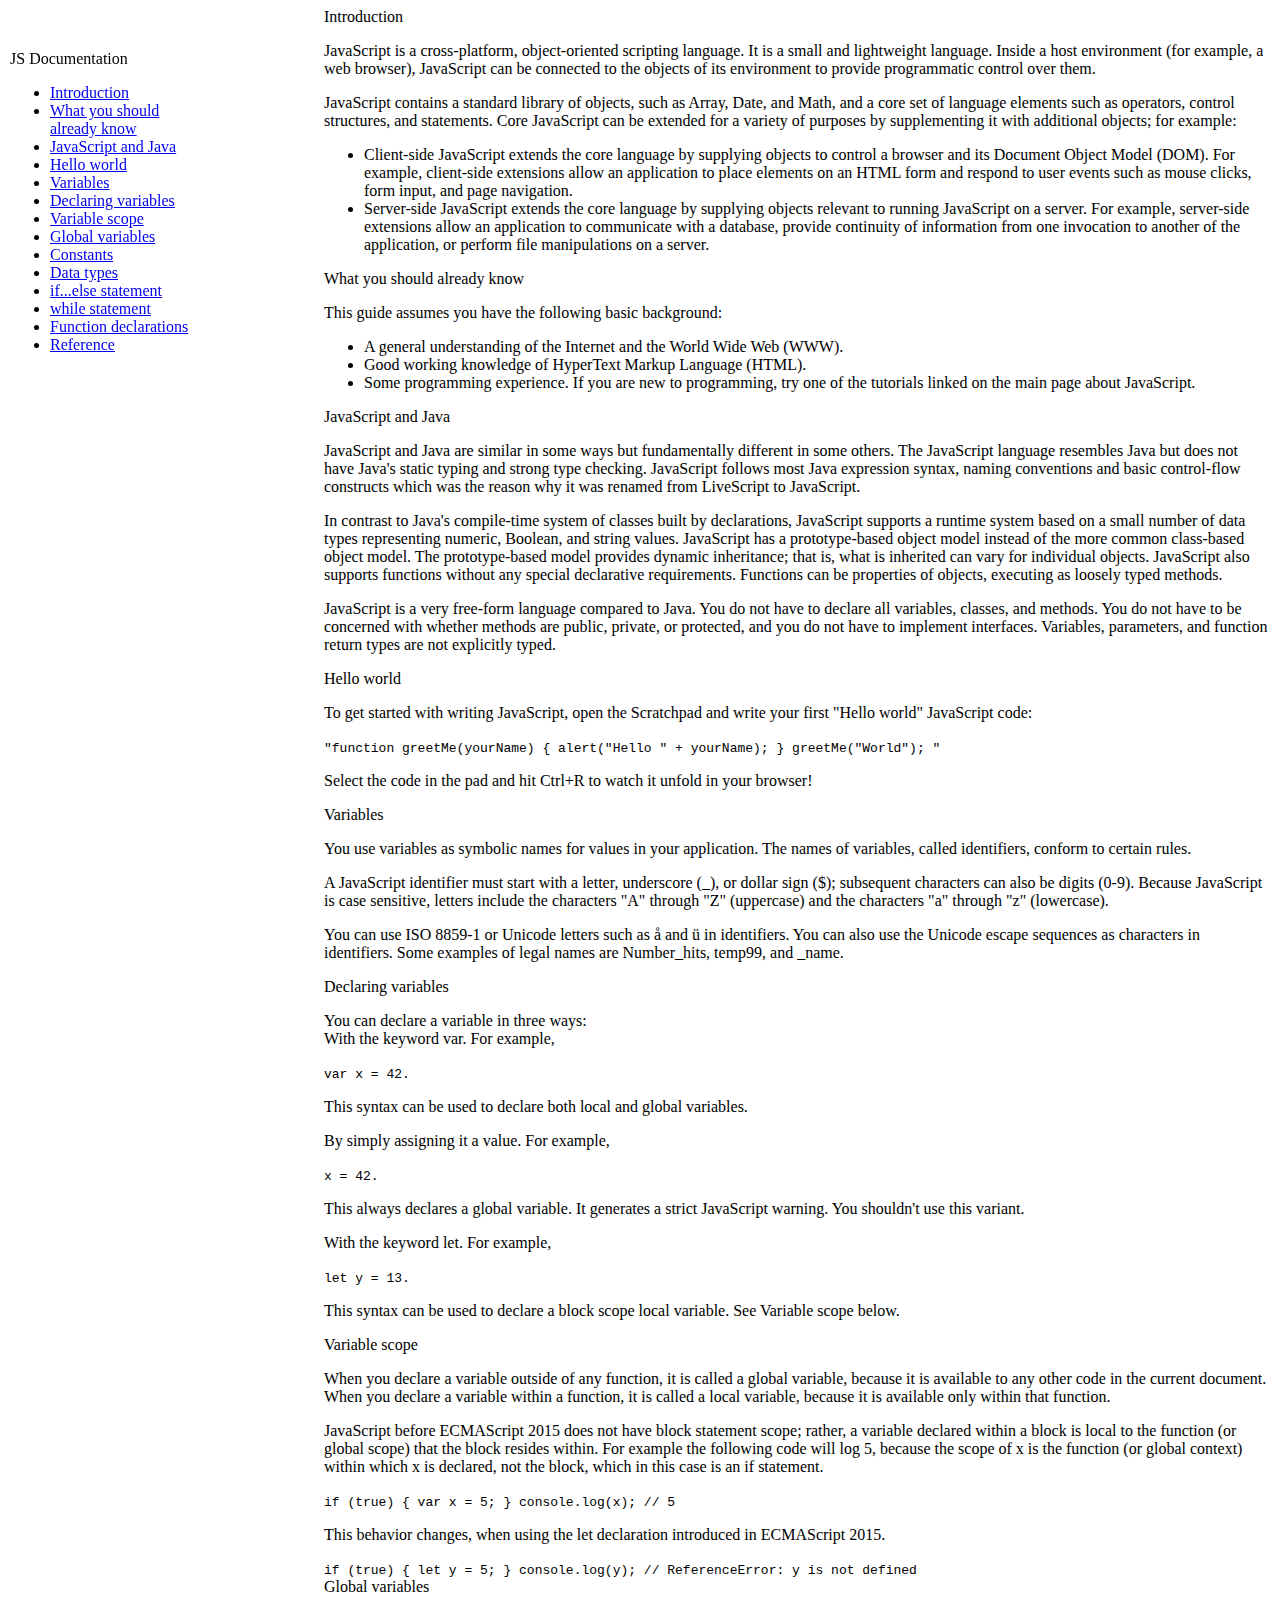
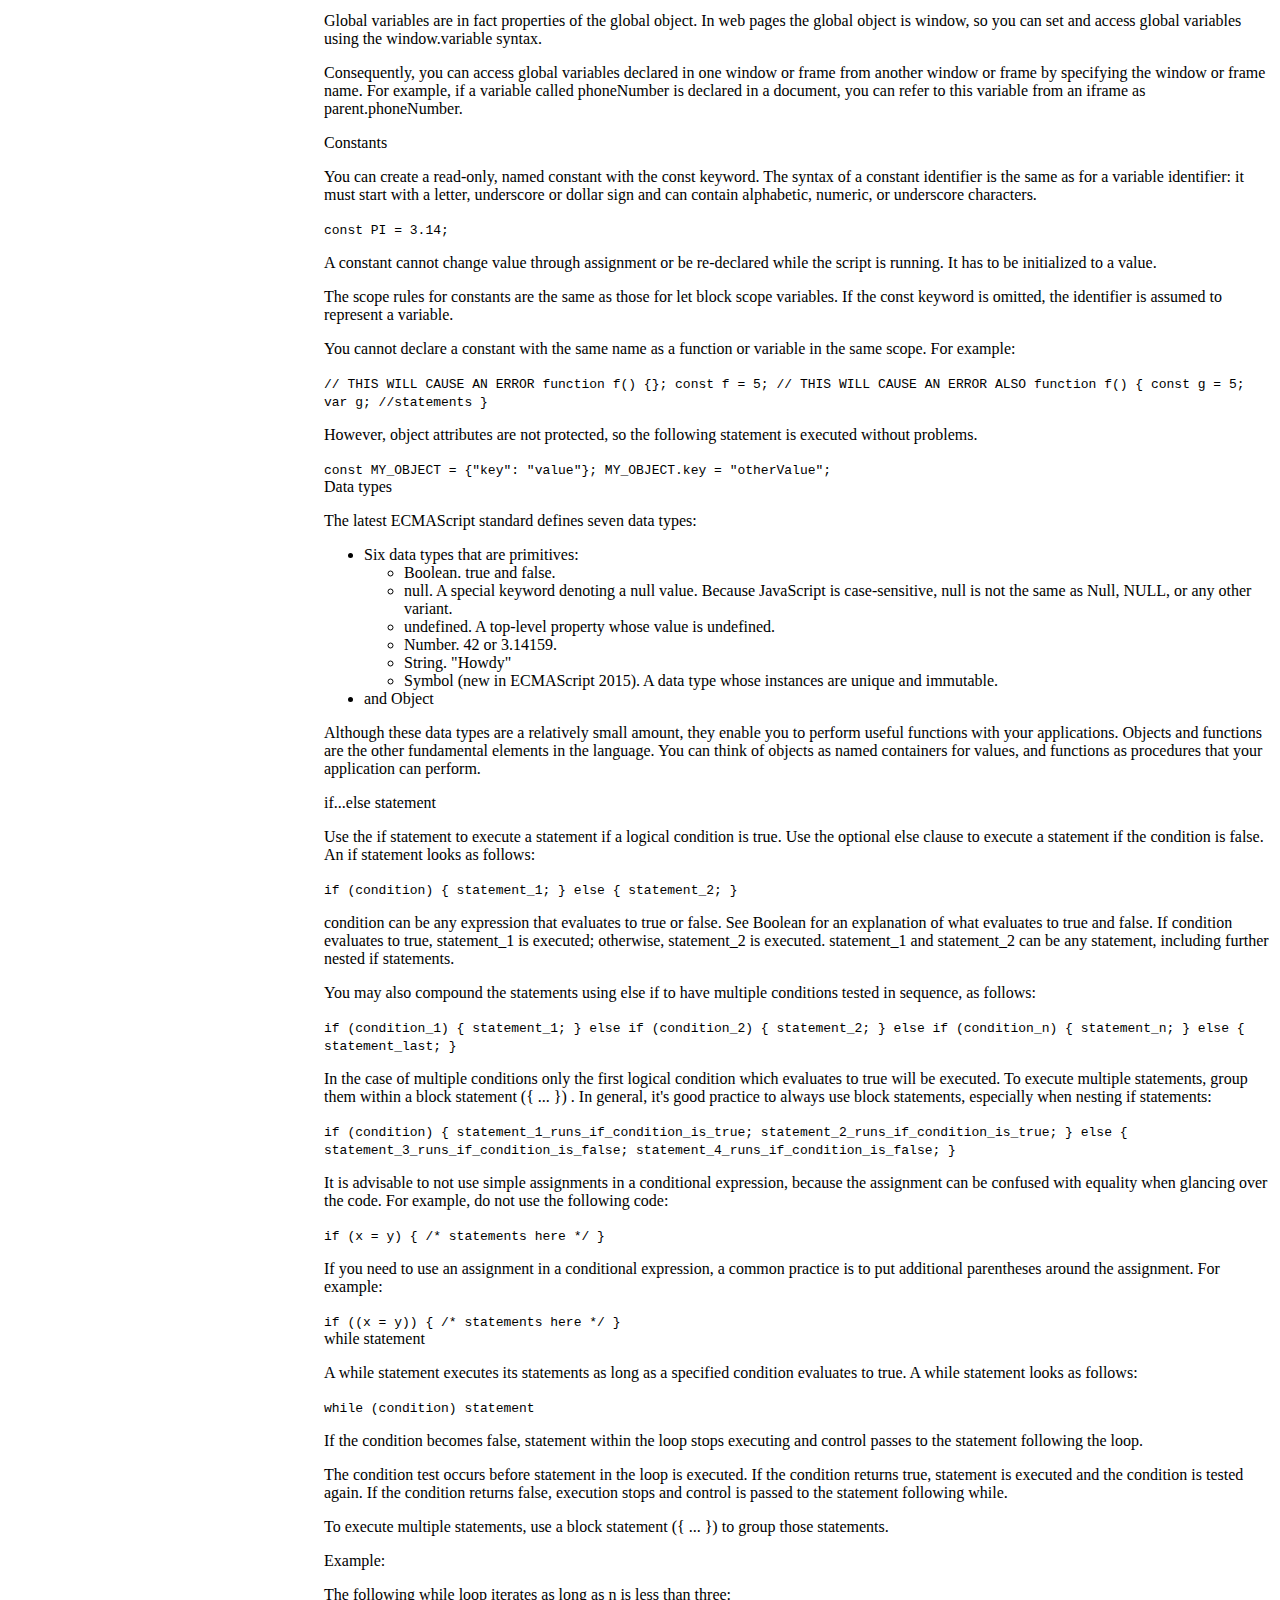
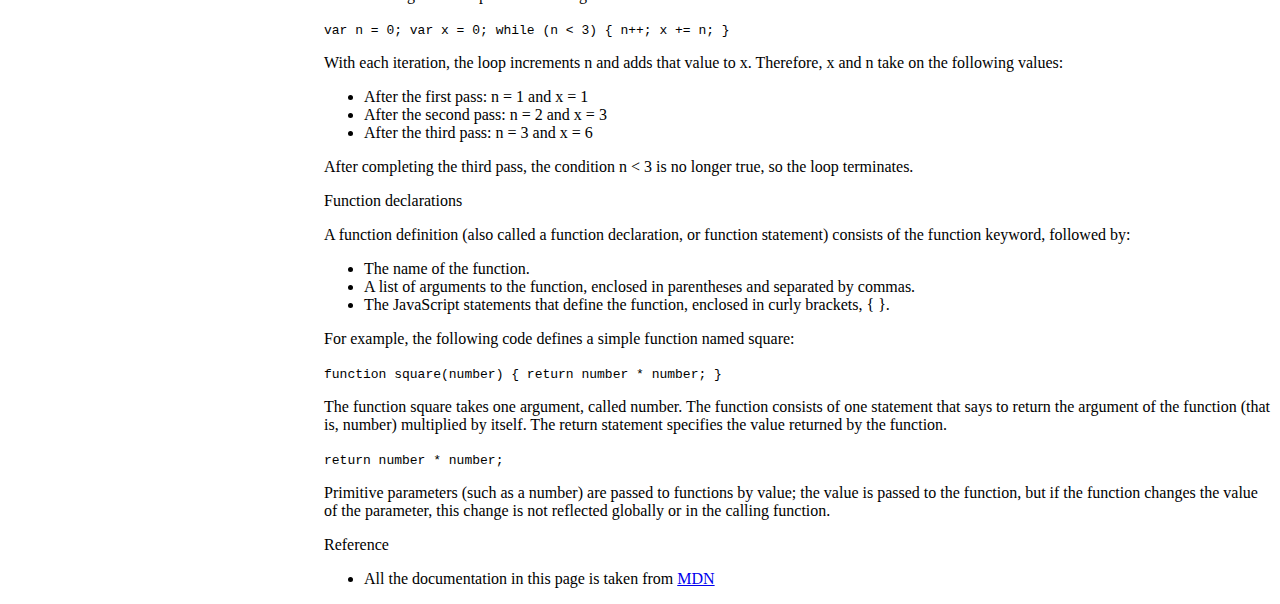
==== Technical Documentation Page/index.html @ dafa6713 "Created a Technical Documnentation Page" ====
<!DOCTYPE html>
<html>
  <head>
    <meta charset="UTF-8">
    <title>JS Documentation</title>
    <link rel="stylesheet" href="styles.css">
    <meta name="viewport" content="width=device-width, initial-scale=1.0">
  </head>
  <body>
    <nav id="navbar">
      <header>JS Documentation</header>
      <ul>
        <li><a href="#Introduction" class="nav-link">Introduction</a></li>
        <li><a href="#What_you_should_already_know" class="nav-link">What you should already know</a></li>
        <li><a href="#JavaScript_and_Java" class="nav-link">JavaScript and Java
</a></li>
        <li><a href="#Hello_world" class="nav-link">Hello world
</a></li>
        <li><a href="#Variables" class="nav-link">Variables</a></li>
        <li><a href="#Declaring_variables" class="nav-link">Declaring variables
</a></li>
        <li><a href="#Variable_scope" class="nav-link">Variable scope</a></li>
        <li><a href="#Global_variables" class="nav-link">Global variables</a></li>
        <li><a href="#Constants" class="nav-link">Constants</a></li>
        <li><a href="#Data_types" class="nav-link">Data types</a></li>
        <li><a href="#if...else statement" class="nav-link">if...else statement</a></li>
        <li><a href="#while_statement" class="nav-link">while statement</a></li>
        <li><a href="#Function_declarations" class="nav-link">Function declarations</a></li>
        <li><a href="#Reference" class="nav-link">Reference</a></li>
      </ul>
    </nav>


    <main id="main-doc">

      <section class="main-section" id="Introduction">
        <header>Introduction</header>
        <p>JavaScript is a cross-platform, object-oriented scripting language. It is a small and lightweight language. Inside a host environment (for example, a web browser), JavaScript can be connected to the objects of its environment to provide programmatic control over them.</p>
        <p>JavaScript contains a standard library of objects, such as Array, Date, and Math, and a core set of language elements such as operators, control structures, and statements. Core JavaScript can be extended for a variety of purposes by supplementing it with additional objects; for example:</p>
        <ul>
          <li>Client-side JavaScript extends the core language by supplying objects to control a browser and its Document Object Model (DOM). For example, client-side extensions allow an application to place elements on an HTML form and respond to user events such as mouse clicks, form input, and page navigation.</li>
          <li>Server-side JavaScript extends the core language by supplying objects relevant to running JavaScript on a server. For example, server-side extensions allow an application to communicate with a database, provide continuity of information from one invocation to another of the application, or perform file manipulations on a server.</li>
        </ul>
      </section>


      <section class="main-section" id="What_you_should_already_know">
        <header>What you should already know</header>
        <p>This guide assumes you have the following basic background:</p>
        <ul>
          <li>A general understanding of the Internet and the World Wide Web (WWW).</li>
          <li>Good working knowledge of HyperText Markup Language (HTML).
</li>
          <li>Some programming experience. If you are new to programming, try one of the tutorials linked on the main page about JavaScript.
</li>
        </ul>
      </section>


      <section class="main-section" id="JavaScript_and_Java">
        <header>JavaScript and Java</header>
        <p>JavaScript and Java are similar in some ways but fundamentally different in some others. The JavaScript language resembles Java but does not have Java's static typing and strong type checking. JavaScript follows most Java expression syntax, naming conventions and basic control-flow constructs which was the reason why it was renamed from LiveScript to JavaScript.</p>
        <p>In contrast to Java's compile-time system of classes built by declarations, JavaScript supports a runtime system based on a small number of data types representing numeric, Boolean, and string values. JavaScript has a prototype-based object model instead of the more common class-based object model. The prototype-based model provides dynamic inheritance; that is, what is inherited can vary for individual objects. JavaScript also supports functions without any special declarative requirements. Functions can be properties of objects, executing as loosely typed methods.</p>
        <p>JavaScript is a very free-form language compared to Java. You do not have to declare all variables, classes, and methods. You do not have to be concerned with whether methods are public, private, or protected, and you do not have to implement interfaces. Variables, parameters, and function return types are not explicitly typed.</p>
      </section>


    
      <section class="main-section" id="Hello_world">
        <header>Hello world</header>
        <p>To get started with writing JavaScript, open the Scratchpad and write your first "Hello world" JavaScript code:</p>
        <code>"function greetMe(yourName) { alert("Hello " + yourName); } greetMe("World"); "</code>
        <p>Select the code in the pad and hit Ctrl+R to watch it unfold in your browser!</p>
      </section>


      <section class="main-section" id="Variables">
        <header>Variables</header>
        <p>You use variables as symbolic names for values in your application. The names of variables, called identifiers, conform to certain rules.</p>
        <p>A JavaScript identifier must start with a letter, underscore (_), or dollar sign ($); subsequent characters can also be digits (0-9). Because JavaScript is case sensitive, letters include the characters "A" through "Z" (uppercase) and the characters "a" through "z" (lowercase).</p>
        <p>You can use ISO 8859-1 or Unicode letters such as å and ü in identifiers. You can also use the Unicode escape sequences as characters in identifiers. Some examples of legal names are Number_hits, temp99, and _name.</p>
      </section>


      <section class="main-section" id="Declaring_variables">
        <header>Declaring variables</header>
        <p>You can declare a variable in three ways: <br>With the keyword var. For example, </p>
        
        <code>var x = 42.</code>
        
        <p>This syntax can be used to declare both local and global variables. </p>

<p>By simply assigning it a value. For example, </p>
        <code>x = 42.</code>

        <p>This always declares a global variable. It generates a strict JavaScript warning. You shouldn't use this variant. </p>

<p>With the keyword let. For example, </p>
        <code>let y = 13.</code>
       <p> This syntax can be used to declare a block scope local variable. See Variable scope below.</p>
      </section>


      <section class="main-section" id="Variable_scope">
        <header>Variable scope</header>
        <p>
          When you declare a variable outside of any function, it is called a global variable, because it is available to any other code in the current document. When you declare a variable within a function, it is called a local variable, because it is available only within that function. </p>

<p>JavaScript before ECMAScript 2015 does not have block statement scope; rather, a variable declared within a block is local to the function (or global scope) that the block resides within. For example the following code will log 5, because the scope of x is the function (or global context) within which x is declared, not the block, which in this case is an if statement.
        </p>
        <code>if (true) { var x = 5; } console.log(x); // 5</code>
        <p>This behavior changes, when using the let declaration introduced in ECMAScript 2015.</p>
        <code>if (true) { let y = 5; } console.log(y); // ReferenceError: y is
not defined</code>
      </section>


      <section class="main-section" id="Global_variables">
        <header>Global variables</header>
        <p>Global variables are in fact properties of the global object. In web pages the global object is window, so you can set and access global variables using the window.variable syntax.</p>

        <p>Consequently, you can access global variables declared in one window or frame from another window or frame by specifying the window or frame name. For example, if a variable called phoneNumber is declared in a document, you can refer to this variable from an iframe as parent.phoneNumber.</p>
        </section>


      <section class="main-section" id="Constants">
        <header>Constants</header>
        <p>You can create a read-only, named constant with the const keyword. The syntax of a constant identifier is the same as for a variable identifier: it must start with a letter, underscore or dollar sign and can contain alphabetic, numeric, or underscore characters.</p>
        <code>const PI = 3.14;</code>
        <p>A constant cannot change value through assignment or be re-declared while the script is running. It has to be initialized to a value.

</p>
        <p>The scope rules for constants are the same as those for let block scope variables. If the const keyword is omitted, the identifier is assumed to represent a variable.

</p>
        <p>You cannot declare a constant with the same name as a function or variable in the same scope. For example:

</p>
        <code>// THIS WILL CAUSE AN ERROR function f() {}; const f = 5; // THIS
WILL CAUSE AN ERROR ALSO function f() { const g = 5; var g;
//statements }</code>
        <p>However, object attributes are not protected, so the following statement is executed without problems.
</p>
        <code>const MY_OBJECT = {"key": "value"}; MY_OBJECT.key =
"otherValue";</code>

        </section>


      <section class="main-section" id="Data_types">
        <header>Data types</header>
        <p>The latest ECMAScript standard defines seven data types:</p>
          <ul>
            <li>Six data types that are primitives:
              <ul>
              <li>Boolean. true and false.</li>
              <li>null. A special keyword denoting a null value. Because JavaScript is case-sensitive, null is not the same as Null, NULL, or any other variant.
</li>
              <li>undefined. A top-level property whose value is undefined.
</li>
              <li>Number. 42 or 3.14159.
</li>
              <li>String. "Howdy"
</li>
              <li>Symbol (new in ECMAScript 2015). A data type whose instances are unique and immutable.
</li>         
            </ul>
            </li>
            <li>and Object</li>
          </ul>
          <p>Although these data types are a relatively small amount, they enable you to perform useful functions with your applications. Objects and functions are the other fundamental elements in the language. You can think of objects as named containers for values, and functions as procedures that your application can perform.</p>
        </section>


      <section class="main-section" id="if...else statement">
        <header>if...else statement</header>
        <p>Use the if statement to execute a statement if a logical condition is true. Use the optional else clause to execute a statement if the condition is false. An if statement looks as follows:</p>
        <code>if (condition) { statement_1; } else { statement_2; }</code>
        <p>condition can be any expression that evaluates to true or false. See Boolean for an explanation of what evaluates to true and false. If condition evaluates to true, statement_1 is executed; otherwise, statement_2 is executed. statement_1 and statement_2 can be any statement, including further nested if statements.</p>
        <p>You may also compound the statements using else if to have multiple conditions tested in sequence, as follows:</p>
        <code>if (condition_1) { statement_1; } else if (condition_2) {
statement_2; } else if (condition_n) { statement_n; } else {
statement_last; }</code>
        <p>In the case of multiple conditions only the first logical condition which evaluates to true will be executed. To execute multiple statements, group them within a block statement ({ ... }) . In general, it's good practice to always use block statements, especially when nesting if statements:
</p>
        <code>if (condition) { statement_1_runs_if_condition_is_true;
statement_2_runs_if_condition_is_true; } else {
statement_3_runs_if_condition_is_false;
statement_4_runs_if_condition_is_false; }</code>
        <p>It is advisable to not use simple assignments in a conditional expression, because the assignment can be confused with equality when glancing over the code. For example, do not use the following code:
</p>
        <code>if (x = y) { /* statements here */ }</code>
        <p>If you need to use an assignment in a conditional expression, a common practice is to put additional parentheses around the assignment. For example:</p>
        <code>if ((x = y)) { /* statements here */ }
</code>
        </section>


      <section class="main-section" id="while_statement">
        <header>while statement</header>
        <p>A while statement executes its statements as long as a specified condition evaluates to true. A while statement looks as follows:</p>
        <code>while (condition) statement</code>
        <p>If the condition becomes false, statement within the loop stops executing and control passes to the statement following the loop.</p>
        <p>The condition test occurs before statement in the loop is executed. If the condition returns true, statement is executed and the condition is tested again. If the condition returns false, execution stops and control is passed to the statement following while.</p>
        <p>To execute multiple statements, use a block statement ({ ... }) to group those statements.</p>
        <p>Example:</p>
        <p>The following while loop iterates as long as n is less than three:</p>
        <code>var n = 0; var x = 0; while (n < 3) { n++; x += n; }</code>
        <p>With each iteration, the loop increments n and adds that value to x. Therefore, x and n take on the following values:</p>
        <ul>
          <li>After the first pass: n = 1 and x = 1</li>
          <li>After the second pass: n = 2 and x = 3</li>
          <li>After the third pass: n = 3 and x = 6</li>
        </ul>
        <p>After completing the third pass, the condition n < 3 is no longer true, so the loop terminates.</p>

        </section>


      <section class="main-section" id="Function_declarations">
        <header>Function declarations</header>
        <p>A function definition (also called a function declaration, or function statement) consists of the function keyword, followed by:</p>
        <ul>
          <li>The name of the function.</li>
          <li>A list of arguments to the function, enclosed in parentheses and separated by commas.</li>
          <li>The JavaScript statements that define the function, enclosed in curly brackets, { }.</li>
        </ul>
        <p>For example, the following code defines a simple function named square:</p>
        <code>function square(number) { return number * number; }</code>
        <p>The function square takes one argument, called number. The function consists of one statement that says to return the argument of the function (that is, number) multiplied by itself. The return statement specifies the value returned by the function.
</p>
        <code>return number * number;</code>
        <p>Primitive parameters (such as a number) are passed to functions by value; the value is passed to the function, but if the function changes the value of the parameter, this change is not reflected globally or in the calling function.</p>
        </section>


      <section class="main-section" id="Reference">
        <header>Reference</header>
       <ul>
         <li>All the documentation in this page is taken from <a href="https://developer.mozilla.org/en-US/docs/Web/JavaScript/Guide">MDN</a></li>
         </ul>
        </section>


    </main>
  </body>
</html>
---- Technical Documentation Page/styles.css ----
#navbar {
  position: fixed;
  top: 50px;
  left: 10px;
  float: left;
  width: 15%;
}

#main-doc {
    position: relative;
    float: right;
    width: 75%;
  }

  @media only screen and (max-width: 815px) {
  #navbar {
    background-color: #fff;
    position: absolute;
    top: 0;
    padding: 0;
    margin: 0;
    width: 100%;
    max-height: 275px;
    border: none;
    z-index: 1;
    border-bottom: 2px solid;


  }
  #main-doc {
    width: 100%;
    position: relative;
    margin-left: 0px;
    margin-top: 270px;
    
  }
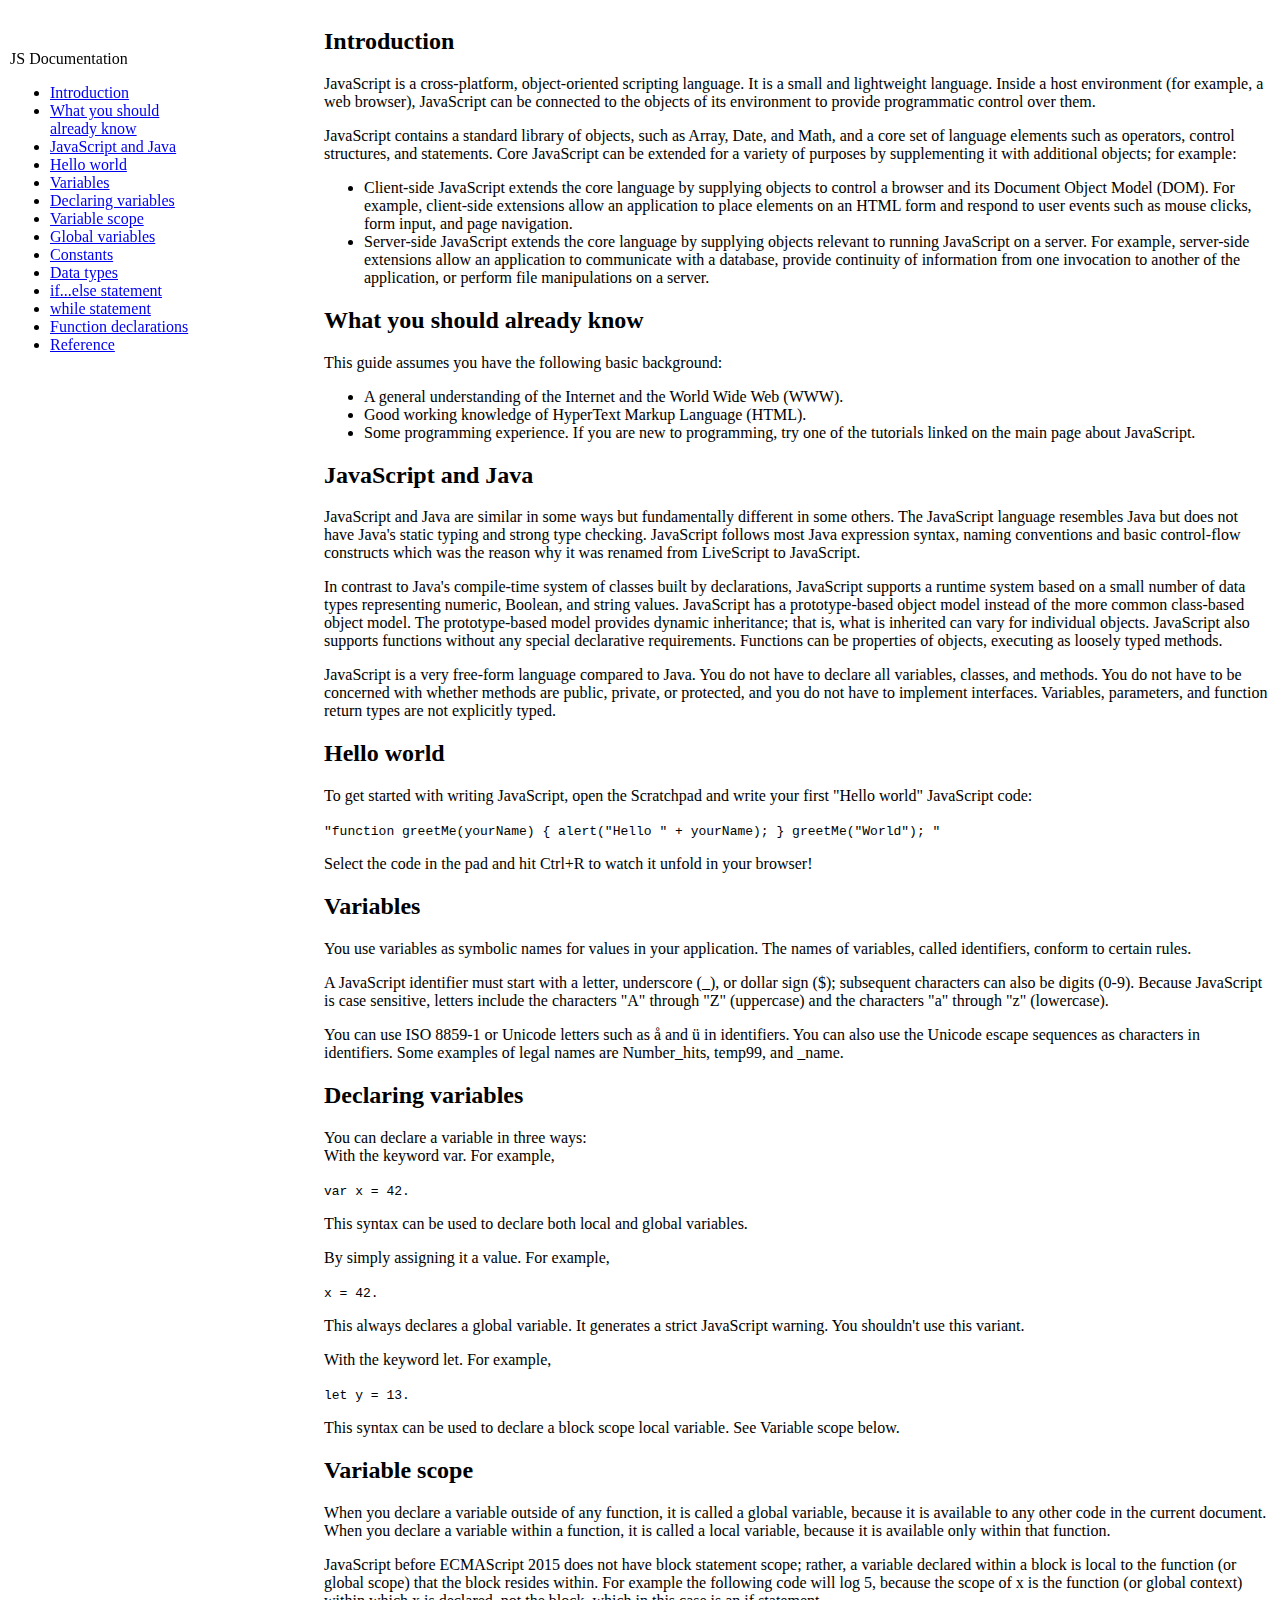
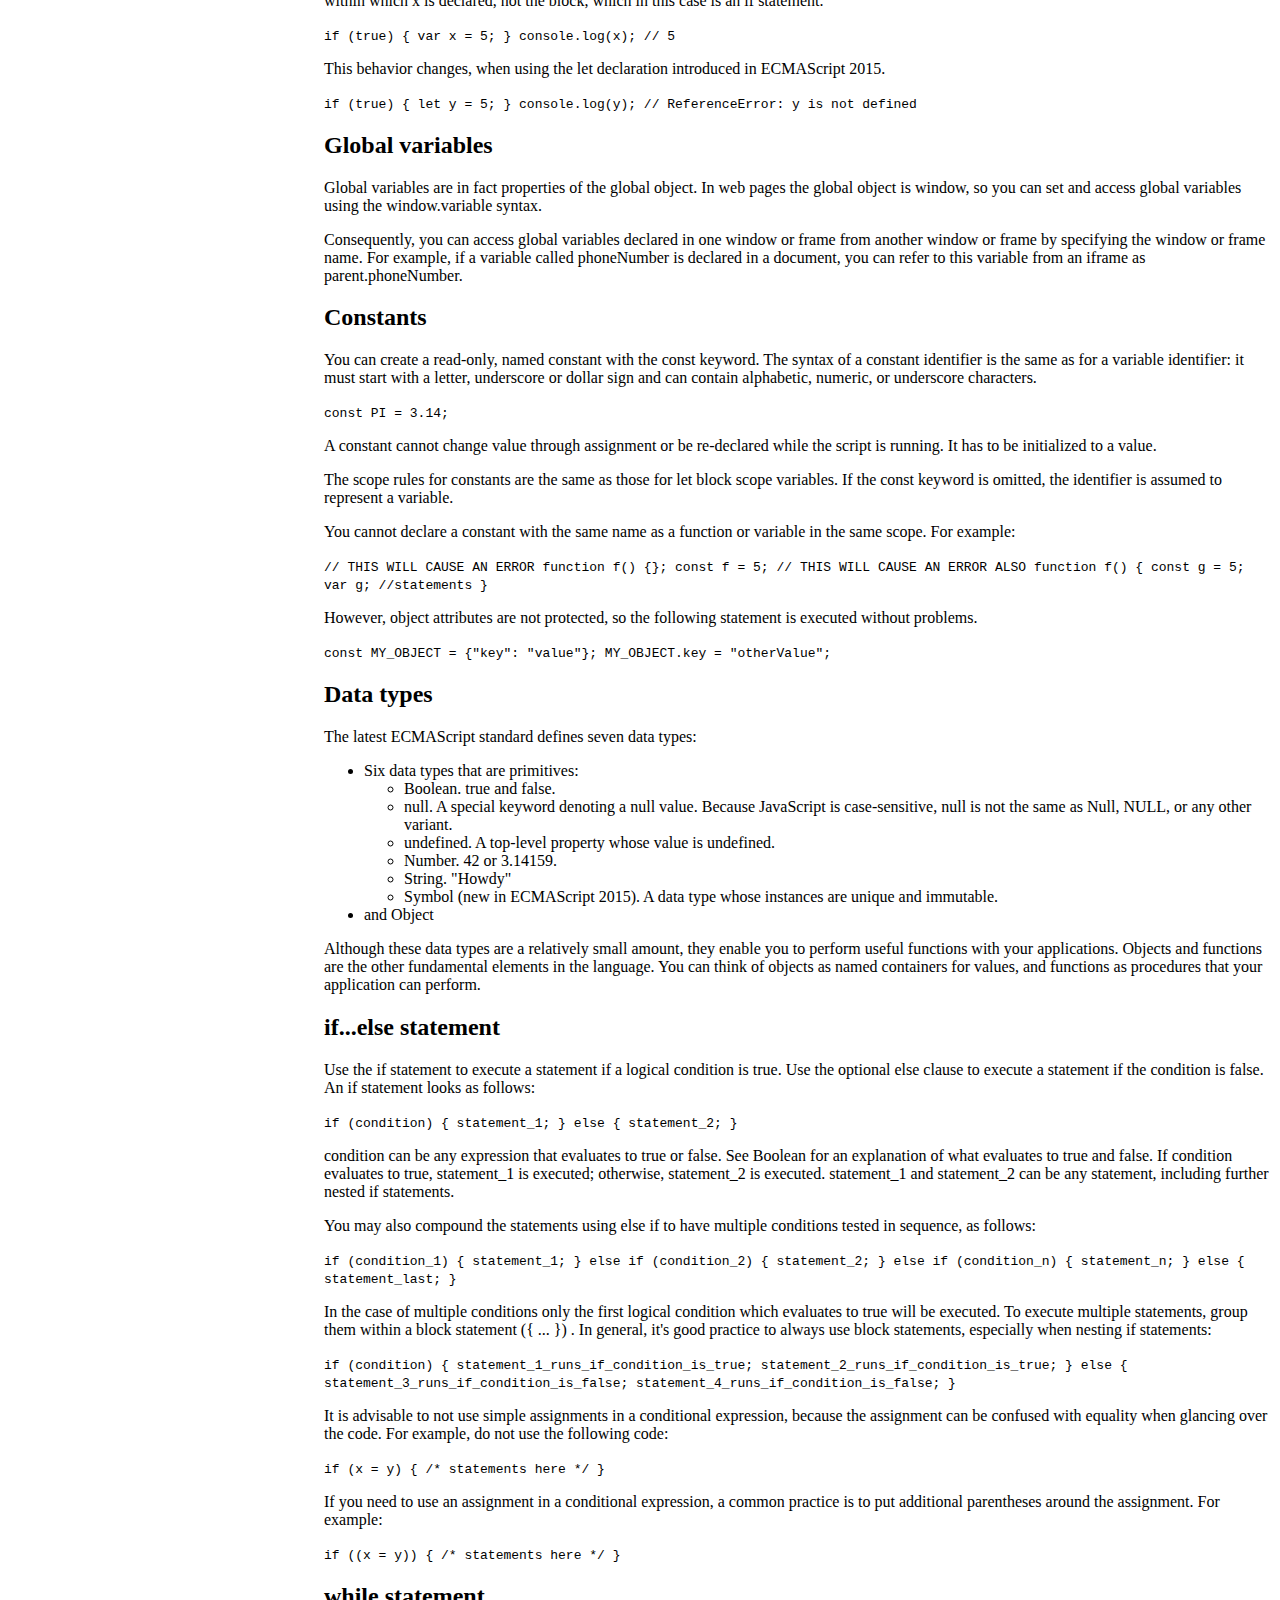
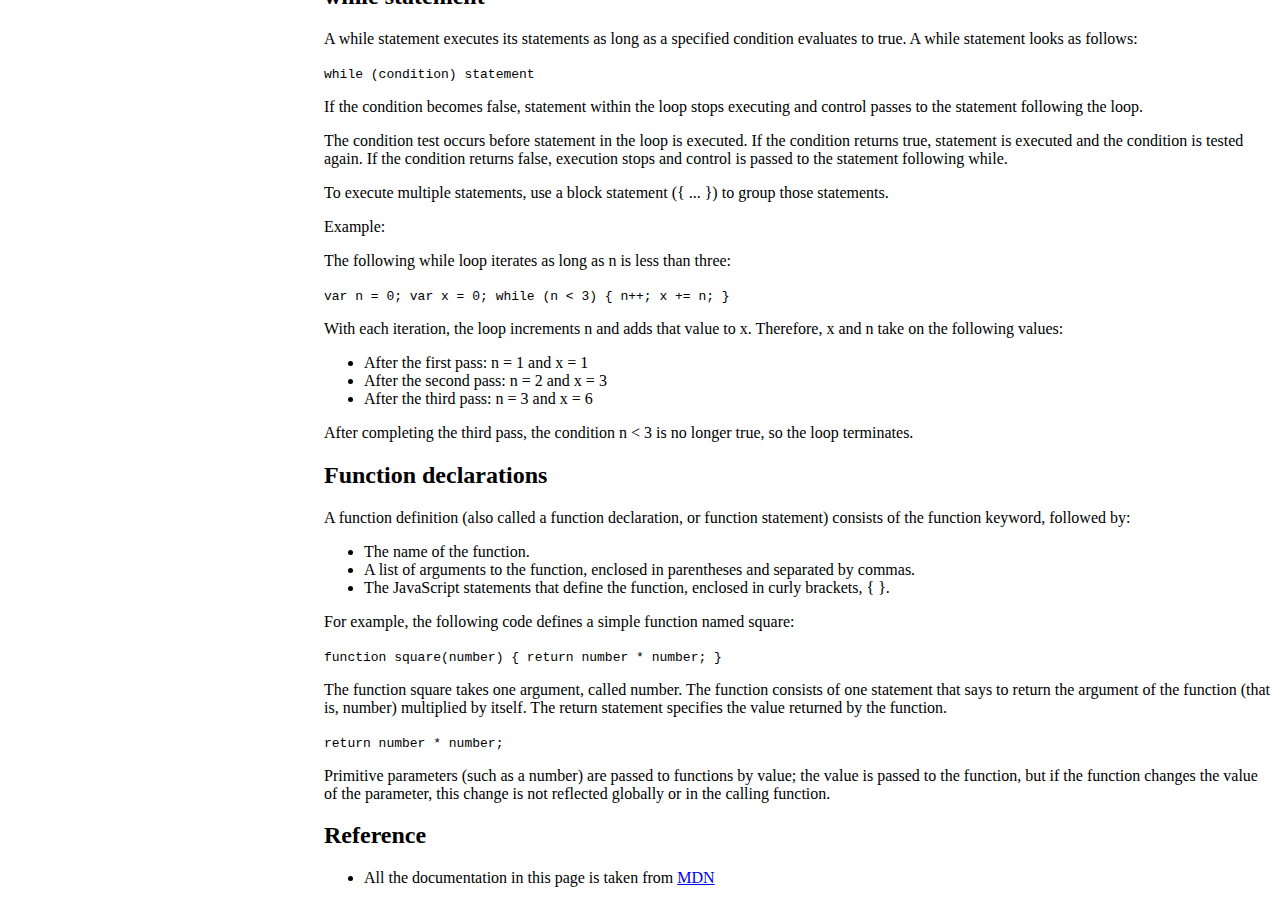
==== commit fe75a65c: "made some changes on two lines" ====
--- a/Technical Documentation Page/index.html
+++ b/Technical Documentation Page/index.html
@@ -23,7 +23,7 @@
         <li><a href="#Global_variables" class="nav-link">Global variables</a></li>
         <li><a href="#Constants" class="nav-link">Constants</a></li>
         <li><a href="#Data_types" class="nav-link">Data types</a></li>
-        <li><a href="#if...else statement" class="nav-link">if...else statement</a></li>
+        <li><a href="#if...else_statement" class="nav-link">if...else statement</a></li>
         <li><a href="#while_statement" class="nav-link">while statement</a></li>
         <li><a href="#Function_declarations" class="nav-link">Function declarations</a></li>
         <li><a href="#Reference" class="nav-link">Reference</a></li>
@@ -34,7 +34,7 @@
     <main id="main-doc">
 
       <section class="main-section" id="Introduction">
-        <header>Introduction</header>
+        <header><h2>Introduction</h2></header>
         <p>JavaScript is a cross-platform, object-oriented scripting language. It is a small and lightweight language. Inside a host environment (for example, a web browser), JavaScript can be connected to the objects of its environment to provide programmatic control over them.</p>
         <p>JavaScript contains a standard library of objects, such as Array, Date, and Math, and a core set of language elements such as operators, control structures, and statements. Core JavaScript can be extended for a variety of purposes by supplementing it with additional objects; for example:</p>
         <ul>
@@ -45,7 +45,7 @@
 
 
       <section class="main-section" id="What_you_should_already_know">
-        <header>What you should already know</header>
+        <header><h2>What you should already know</h2></header>
         <p>This guide assumes you have the following basic background:</p>
         <ul>
           <li>A general understanding of the Internet and the World Wide Web (WWW).</li>
@@ -58,7 +58,7 @@
 
 
       <section class="main-section" id="JavaScript_and_Java">
-        <header>JavaScript and Java</header>
+        <header><h2>JavaScript and Java</h2></header>
         <p>JavaScript and Java are similar in some ways but fundamentally different in some others. The JavaScript language resembles Java but does not have Java's static typing and strong type checking. JavaScript follows most Java expression syntax, naming conventions and basic control-flow constructs which was the reason why it was renamed from LiveScript to JavaScript.</p>
         <p>In contrast to Java's compile-time system of classes built by declarations, JavaScript supports a runtime system based on a small number of data types representing numeric, Boolean, and string values. JavaScript has a prototype-based object model instead of the more common class-based object model. The prototype-based model provides dynamic inheritance; that is, what is inherited can vary for individual objects. JavaScript also supports functions without any special declarative requirements. Functions can be properties of objects, executing as loosely typed methods.</p>
         <p>JavaScript is a very free-form language compared to Java. You do not have to declare all variables, classes, and methods. You do not have to be concerned with whether methods are public, private, or protected, and you do not have to implement interfaces. Variables, parameters, and function return types are not explicitly typed.</p>
@@ -67,7 +67,7 @@
 
     
       <section class="main-section" id="Hello_world">
-        <header>Hello world</header>
+        <header><h2>Hello world</h2></header>
         <p>To get started with writing JavaScript, open the Scratchpad and write your first "Hello world" JavaScript code:</p>
         <code>"function greetMe(yourName) { alert("Hello " + yourName); } greetMe("World"); "</code>
         <p>Select the code in the pad and hit Ctrl+R to watch it unfold in your browser!</p>
@@ -75,7 +75,7 @@
 
 
       <section class="main-section" id="Variables">
-        <header>Variables</header>
+        <header><h2>Variables</h2></header>
         <p>You use variables as symbolic names for values in your application. The names of variables, called identifiers, conform to certain rules.</p>
         <p>A JavaScript identifier must start with a letter, underscore (_), or dollar sign ($); subsequent characters can also be digits (0-9). Because JavaScript is case sensitive, letters include the characters "A" through "Z" (uppercase) and the characters "a" through "z" (lowercase).</p>
         <p>You can use ISO 8859-1 or Unicode letters such as å and ü in identifiers. You can also use the Unicode escape sequences as characters in identifiers. Some examples of legal names are Number_hits, temp99, and _name.</p>
@@ -83,7 +83,7 @@
 
 
       <section class="main-section" id="Declaring_variables">
-        <header>Declaring variables</header>
+        <header><h2>Declaring variables</h2></header>
         <p>You can declare a variable in three ways: <br>With the keyword var. For example, </p>
         
         <code>var x = 42.</code>
@@ -102,7 +102,7 @@
 
 
       <section class="main-section" id="Variable_scope">
-        <header>Variable scope</header>
+        <header><h2>Variable scope</h2></header>
         <p>
           When you declare a variable outside of any function, it is called a global variable, because it is available to any other code in the current document. When you declare a variable within a function, it is called a local variable, because it is available only within that function. </p>
 
@@ -116,7 +116,7 @@
 
 
       <section class="main-section" id="Global_variables">
-        <header>Global variables</header>
+        <header><h2>Global variables</h2></header>
         <p>Global variables are in fact properties of the global object. In web pages the global object is window, so you can set and access global variables using the window.variable syntax.</p>
 
         <p>Consequently, you can access global variables declared in one window or frame from another window or frame by specifying the window or frame name. For example, if a variable called phoneNumber is declared in a document, you can refer to this variable from an iframe as parent.phoneNumber.</p>
@@ -124,7 +124,7 @@
 
 
       <section class="main-section" id="Constants">
-        <header>Constants</header>
+        <header><h2>Constants</h2></header>
         <p>You can create a read-only, named constant with the const keyword. The syntax of a constant identifier is the same as for a variable identifier: it must start with a letter, underscore or dollar sign and can contain alphabetic, numeric, or underscore characters.</p>
         <code>const PI = 3.14;</code>
         <p>A constant cannot change value through assignment or be re-declared while the script is running. It has to be initialized to a value.
@@ -148,7 +148,7 @@
 
 
       <section class="main-section" id="Data_types">
-        <header>Data types</header>
+        <header><h2>Data types</h2></header>
         <p>The latest ECMAScript standard defines seven data types:</p>
           <ul>
             <li>Six data types that are primitives:
@@ -172,8 +172,8 @@
         </section>
 
 
-      <section class="main-section" id="if...else statement">
-        <header>if...else statement</header>
+      <section class="main-section" id="if...else_statement">
+        <header><h2>if...else statement</h2></header>
         <p>Use the if statement to execute a statement if a logical condition is true. Use the optional else clause to execute a statement if the condition is false. An if statement looks as follows:</p>
         <code>if (condition) { statement_1; } else { statement_2; }</code>
         <p>condition can be any expression that evaluates to true or false. See Boolean for an explanation of what evaluates to true and false. If condition evaluates to true, statement_1 is executed; otherwise, statement_2 is executed. statement_1 and statement_2 can be any statement, including further nested if statements.</p>
@@ -197,7 +197,7 @@
 
 
       <section class="main-section" id="while_statement">
-        <header>while statement</header>
+        <header><h2>while statement</h2></header>
         <p>A while statement executes its statements as long as a specified condition evaluates to true. A while statement looks as follows:</p>
         <code>while (condition) statement</code>
         <p>If the condition becomes false, statement within the loop stops executing and control passes to the statement following the loop.</p>
@@ -218,7 +218,7 @@
 
 
       <section class="main-section" id="Function_declarations">
-        <header>Function declarations</header>
+        <header><h2>Function declarations</h2></header>
         <p>A function definition (also called a function declaration, or function statement) consists of the function keyword, followed by:</p>
         <ul>
           <li>The name of the function.</li>
@@ -235,7 +235,7 @@
 
 
       <section class="main-section" id="Reference">
-        <header>Reference</header>
+        <header><h2>Reference</h2></header>
        <ul>
          <li>All the documentation in this page is taken from <a href="https://developer.mozilla.org/en-US/docs/Web/JavaScript/Guide">MDN</a></li>
          </ul>
